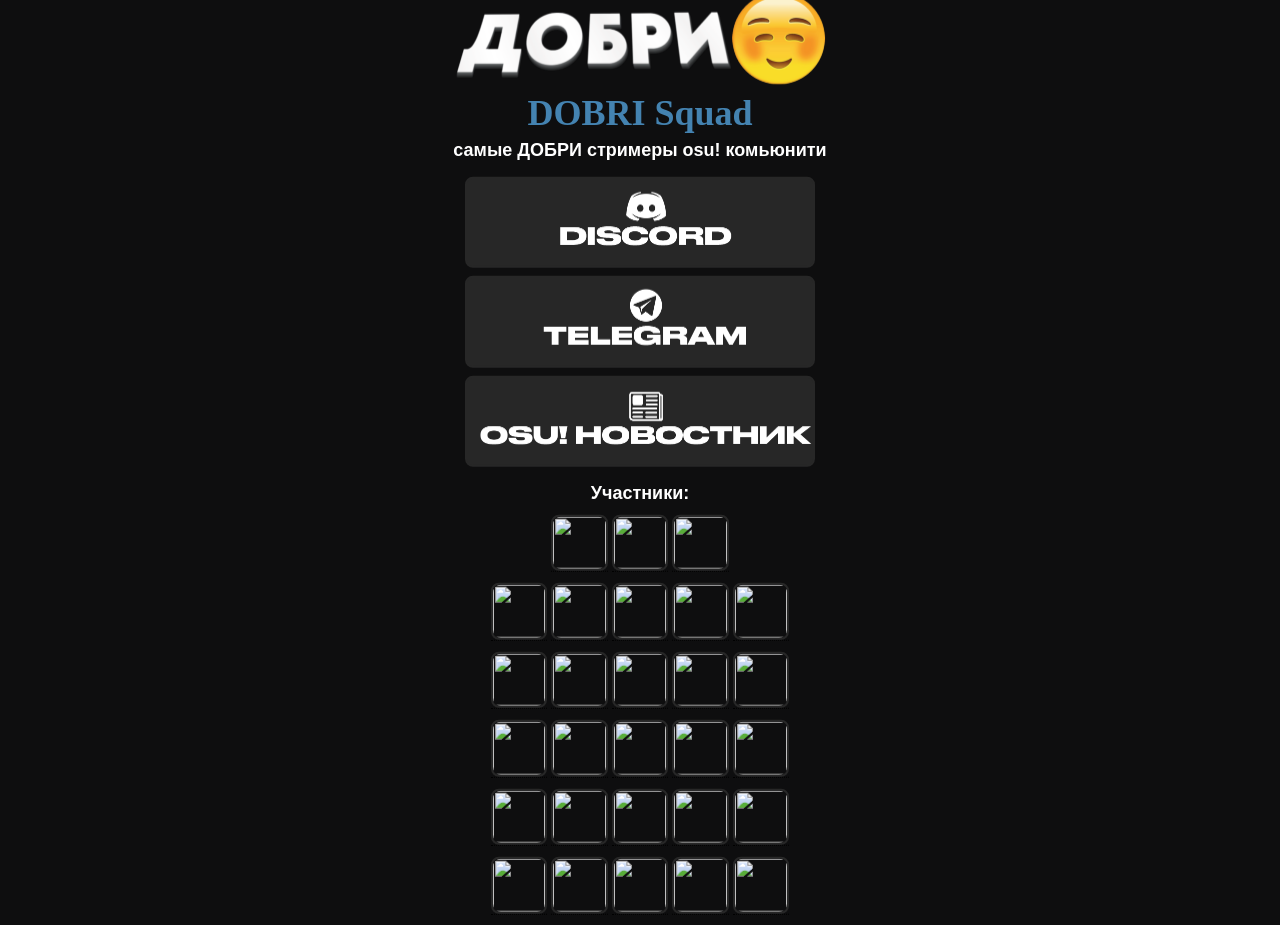
==== index.html @ b4a19f9a "Update index.html" ====
<html>
<head>
    <meta name="viewport" content="width=device-width, initial-scale=1">
    <meta charset="UTF-8">
    <title>DOBRI SQUAD</title>
	<link rel="icon" href="assets/favicon.ico">
    <link rel="stylesheet" href="assets/style.css">
    <link rel="stylesheet" href="assets/colors.css">
	<meta name="description" content="DOBRI SQUAD">
    <meta name="robots" content="follow, index, max-snippet:-1, max-video-preview:-1, max-image-preview:large">
    <meta property="og:locale" content="ru_RU">
    <meta property="og:type" content="article">
    <meta property="og:title" content="DOBRI's links">
    <meta property="og:description" content="DOBRI SQUAD">
    <script src="https://ajax.googleapis.com/ajax/libs/jquery/3.5.1/jquery.min.js"></script>
    <script>
        function discord() {
        prompt("Скопируй и вставь в Discord", "Kartav__#5858");
        }
        function ds() {
        prompt("Добавь в друзьях на консоли", "0920-6826-9513");
        }
    </script>
    <script>
        $(document).ready(function() {    
          $("body").css("opacity", "1");
        });
      </script>
</head>
<body>
    <div id="body">
    <img id="Photo" src="assets/dobri.webp" alt="аватарка">
    <span id="Name">
	DOBRI Squad </span>
	<span id="title">самые ДОБРИ стримеры osu! комьюнити<br> </span>

    <div id="linksbutton">
        <a class="links" href="https://discord.gg/CGz59AAGrU" style="border-radius: 8px;"><img src="assets\logos\wordmarks\ds.png" height="67.5"><br></a>
		    <a class="links" href="https://t.me/+55sAWAXVXPQ2ZDY6" style="border-radius: 8px;"><img src="assets\logos\wordmarks\tg.png" height="67.5"><br></a>
        <a class="links" href="https://t.me/osunewsru" style="border-radius: 8px;"><img src="assets\logos\wordmarks\osunw.png" height="67.5"><br></a>
        <!--<div class="menu">-->
        <!--    <a class="menubutt standart" href="links.html" target="_self" style="border-radius: 8px;">другое</a>-->
        <!--</div>-->
    </div>

    <span id="title">Участники:</span>
    <div class="socials">
      <div class="tooltip">
        <span class="tooltiptext">IvanGO</span>
        <a class="butt" href="https://twitch.tv/ivango" target="_blank" style="border-radius: 8px;"><img src="https://static-cdn.jtvnw.net/jtv_user_pictures/06f0304d-12fe-4497-a673-0c938b89f48e-profile_image-70x70.png" height="28"></a> 
      </div>

      <div class="tooltip">
        <span class="tooltiptext">senyawei</span>
        <a class="butt" href="https://twitch.tv/senyawei" target="_blank" style="border-radius: 8px;"><img src="https://static-cdn.jtvnw.net/jtv_user_pictures/64da5c37-4097-43a3-b589-bdc08774d041-profile_image-70x70.png" height="28"></a>
      </div>
	    
      <div class="tooltip">
        <span class="tooltiptext">GlebAuster</span>
        <a class="butt" href="https://twitch.tv/glebauster" target="_blank" style="border-radius: 8px;"><img src="https://static-cdn.jtvnw.net/jtv_user_pictures/737e3d12-4f8f-48cd-baf7-52f4798580b0-profile_image-70x70.png" height="28"></a>
      </div>
    </div>

    <div class="socials">
      <div class="tooltip">
        <span class="tooltiptext">hober38_</span>
        <a class="butt" href="https://twitch.tv/hober38_" target="_blank" style="border-radius: 8px;"><img src="https://static-cdn.jtvnw.net/jtv_user_pictures/07e7b97a-e885-484f-bfa8-676907fd1c5b-profile_image-70x70.png" height="28"></a>
      </div>
      <div class="tooltip">
        <span class="tooltiptext">desuqe_</span>
        <a class="butt" href="https://twitch.tv/desuqe_" target="_blank" style="border-radius: 8px;"><img src="https://static-cdn.jtvnw.net/jtv_user_pictures/0ee2c9ed-89de-43f8-98ed-77e2ff41a378-profile_image-70x70.png" height="28"></a>
      </div>
      <div class="tooltip">
        <span class="tooltiptext">skyfai</span>
        <a class="butt" href="https://twitch.tv/skyfai_" target="_blank" style="border-radius: 8px;"><img src="https://static-cdn.jtvnw.net/jtv_user_pictures/4e448f72-ab38-4c6e-abfe-07df6b89350d-profile_image-70x70.png" height="28"></a>
      </div>
      <div class="tooltip">
        <span class="tooltiptext">honashhk</span>
        <a class="butt" href="https://twitch.tv/honashhk" target="_blank" style="border-radius: 8px;"><img src="https://static-cdn.jtvnw.net/jtv_user_pictures/788dc6e8-92b9-47f0-98c6-8f7d55a7c51b-profile_image-70x70.png" height="28"></a>
      </div>
      <div class="tooltip">
        <span class="tooltiptext">razorchik__</span>
        <a class="butt" href="https://twitch.tv/razorchik__" target="_blank" style="border-radius: 8px;"><img src="https://static-cdn.jtvnw.net/jtv_user_pictures/6d105840-9cbb-420f-937f-b9d1cd980a00-profile_image-70x70.png" height="28"></a>
      </div>
    </div>

    <div class="socials">
      <div class="tooltip">
        <span class="tooltiptext">pokemonyaaa</span>
        <a class="butt" href="https://twitch.tv/pokemonyaaa" target="_blank" style="border-radius: 8px;"><img src="https://static-cdn.jtvnw.net/jtv_user_pictures/95f755be-77be-4f96-ace0-50ce223241eb-profile_image-70x70.png" height="28"></a>
      </div>
      <div class="tooltip">
        <span class="tooltiptext">f0rz__</span>
        <a class="butt" href="https://twitch.tv/f0rz__" target="_blank" style="border-radius: 8px;"><img src="https://static-cdn.jtvnw.net/jtv_user_pictures/bb7c469f-4267-47d0-8164-f272794c979f-profile_image-70x70.png" height="28"></a>
      </div>
      <div class="tooltip">
        <span class="tooltiptext">j1mbeaam</span>
        <a class="butt" href="https://twitch.tv/j1mbeaam" target="_blank" style="border-radius: 8px;"><img src="https://static-cdn.jtvnw.net/jtv_user_pictures/a9cb0052-305e-448e-b480-e10f1b07975b-profile_image-70x70.png" height="28"></a>
      </div>
      <div class="tooltip">
        <span class="tooltiptext">mitor0_</span>
        <a class="butt" href="https://twitch.tv/mitor0_" target="_blank" style="border-radius: 8px;"><img src="https://static-cdn.jtvnw.net/jtv_user_pictures/89ffc1f6-c220-4a1d-b0ec-8befe0f5648f-profile_image-70x70.png" height="28"></a>
      </div>
      <div class="tooltip">
        <span class="tooltiptext">25mosey</span>
        <a class="butt" href="https://twitch.tv/25mosey" target="_blank" style="border-radius: 8px;"><img src="https://static-cdn.jtvnw.net/jtv_user_pictures/cb2d64fc-5642-46fb-9dd2-f1b3143234d9-profile_image-70x70.png" height="28"></a>
      </div>
    </div>

    <div class="socials">
      <div class="tooltip">
        <span class="tooltiptext">kkanoyaa</span>
        <a class="butt" href="https://twitch.tv/kkanoyaa" target="_blank" style="border-radius: 8px;"><img src="https://static-cdn.jtvnw.net/jtv_user_pictures/2fc749eb-25c3-422d-95e6-e14cb148adf7-profile_image-70x70.png" height="28"></a>
      </div>
      <div class="tooltip">
        <span class="tooltiptext">lofkes_</span>
        <a class="butt" href="https://twitch.tv/lofkes_" target="_blank" style="border-radius: 8px;"><img src="https://static-cdn.jtvnw.net/jtv_user_pictures/f080aae4-edc9-4581-b848-8c7d2285ac13-profile_image-70x70.png" height="28"></a>
      </div>
      <div class="tooltip">
        <span class="tooltiptext">kury76</span>
        <a class="butt" href="https://twitch.tv/kury76" target="_blank" style="border-radius: 8px;"><img src="https://static-cdn.jtvnw.net/jtv_user_pictures/561ebffe-f6d3-43d3-a40a-ab2979145233-profile_image-70x70.png" height="28"></a>
      </div>
      <div class="tooltip">
        <span class="tooltiptext">quizzzzz_</span>
        <a class="butt" href="https://twitch.tv/quizzzzz_" target="_blank" style="border-radius: 8px;"><img src="https://static-cdn.jtvnw.net/jtv_user_pictures/14b33dcc-d586-48c7-b7f2-526df12c3e04-profile_image-70x70.png" height="28"></a>
      </div>
      <div class="tooltip">
        <span class="tooltiptext">Matrix_632</span>
        <a class="butt" href="https://twitch.tv/matrix_632" target="_blank" style="border-radius: 8px;"><img src="https://static-cdn.jtvnw.net/jtv_user_pictures/c46df0d8-b206-4dbf-a0cb-288f8bae6bf4-profile_image-70x70.jpeg" height="28"></a>
      </div>
    </div>

    <div class="socials">
      <div class="tooltip">
        <span class="tooltiptext">wavewyyy</span>
        <a class="butt" href="https://twitch.tv/wavewyyy" target="_blank" style="border-radius: 8px;"><img src="https://static-cdn.jtvnw.net/jtv_user_pictures/59fee68b-e4f0-44fc-9553-23c43facbdea-profile_image-70x70.png" height="28"></a>
      </div>
      <div class="tooltip">
        <span class="tooltiptext">steisha_owo</span>
        <a class="butt" href="https://twitch.tv/steisha_owo" target="_blank" style="border-radius: 8px;"><img src="https://static-cdn.jtvnw.net/jtv_user_pictures/c9c45b2e-1d03-4319-a944-b940329c0b9c-profile_image-70x70.png" height="28"></a>
      </div>
      <div class="tooltip">
        <span class="tooltiptext">dahujka_owo</span>
        <a class="butt" href="https://twitch.tv/dahujka_owo" target="_blank" style="border-radius: 8px;"><img src="https://static-cdn.jtvnw.net/jtv_user_pictures/4c4fd9a0-2797-4f19-8597-6994c68147e4-profile_image-70x70.png" height="28"></a>
      </div>
      <div class="tooltip">
        <span class="tooltiptext">auco_osu</span>
        <a class="butt" href="https://twitch.tv/auco_osu" target="_blank" style="border-radius: 8px;"><img src="https://static-cdn.jtvnw.net/jtv_user_pictures/4d1d1f0d-433d-43fe-bf57-a20612f14f52-profile_image-70x70.png" height="28"></a>
      </div>
      <div class="tooltip">
        <span class="tooltiptext">silversnakeuwu</span>
        <a class="butt" href="https://twitch.tv/silversnakeuwu" target="_blank" style="border-radius: 8px;"><img src="https://static-cdn.jtvnw.net/jtv_user_pictures/418e77a1-a6ec-43b5-83f2-b590d4eb605e-profile_image-70x70.jpeg" height="28"></a>
      </div>
    </div>

    <div class="socials">
      <div class="tooltip">
        <span class="tooltiptext">kartav__</span>
        <a class="butt" href="https://kartavkun.github.io/site/" target="_blank" style="border-radius: 8px;"><img src="https://static-cdn.jtvnw.net/jtv_user_pictures/60eb9a01-4b66-45ee-b691-0bcdae7c8ff9-profile_image-70x70.png" height="28"></a>
      </div>
      <div class="tooltip">
        <span class="tooltiptext">Vudek_</span>
        <a class="butt" href="https://twitch.tv/vudek_" target="_blank" style="border-radius: 8px;"><img src="https://static-cdn.jtvnw.net/jtv_user_pictures/88812e48-2740-4b55-b62f-23fdad8a988b-profile_image-70x70.png" height="28"></a>
      </div>
      <div class="tooltip">
        <span class="tooltiptext">rainbowtaves</span>
        <a class="butt" href="https://twitch.tv/rainbowtaves" target="_blank" style="border-radius: 8px;"><img src="https://static-cdn.jtvnw.net/jtv_user_pictures/ac61efb8-e0bc-4c42-a667-cf85d3cb67b8-profile_image-70x70.png" height="28"></a>
      </div>
      <div class="tooltip">
        <span class="tooltiptext">danon_osu</span>
        <a class="butt" href="https://twitch.tv/danon_osu" target="_blank" style="border-radius: 8px;"><img src="https://static-cdn.jtvnw.net/jtv_user_pictures/0fac1f68-ec14-401f-9027-883bb6c46868-profile_image-70x70.png" height="28"></a>
      </div>
      <div class="tooltip">
        <span class="tooltiptext">ksuenoot</span>
        <a class="butt" href="https://twitch.tv/ksuenoot" target="_blank" style="border-radius: 8px;"><img src="https://static-cdn.jtvnw.net/jtv_user_pictures/b77cac82-d38c-4018-ad0e-e1b1414970be-profile_image-70x70.png" height="28"></a>
      </div>
    </div>

    <div class="socials">
    </div>
</div>

</div>
</body></html>
---- assets/style.css ----
/* Style Settings */

@import url('https://fonts.googleapis.com/css?family=Product%20Sans:400,700&display=swap');
:root {
    --font: 'Prodcut Sans', 'Product Sans', sans-serif;
}

body {
    background: #0e0e0f;
    opacity:0;
    transition:.25s;
}

@media only screen and (min-width: 600px) {
#body {
	max-width: 650px;
	margin: auto;
	position: absolute;
    left: 50%;
    top: 50%;
	transform: translate(-50%, -50%);
}
}

.theme-light {
    --color-main: #272727;
    --color-hover: #3A3D5F;
    --color-text: #fff;
 }

#Photo {
    width: 384px;
    height: 104px;
    display: block;
    margin: 8px auto 13px;
    border-radius: 8px;
    margin-bottom: 5px;
}

#Name {
    color: #4483B1;
    font-size: 36px;
    font-weight: 700;
    display: block;
    font-family: 'Product Sans';
    width: 100%;
    text-align: center;
}

#title {
    text-align: center;
    color: #fff;
    font-size: 18px;
    font-weight: 600;
    line-height: 1.25;
    display: block;
    font-family: var(--font);
    max-width: 450px;
    /* width: 100%; */
    margin-top: 5px;
    text-align: center;
    text-decoration: none;
}

#linksbutton {
    max-width: 350px;
    width: auto;
    display: block;
    margin: 15px auto 15px auto;
}

.links {
    display: block;
    background-color: #272727;
    /* background-color: rgba(255, 255, 255, 0.0 ); */
    color: #ffffff;
    font-family: var(--font);
    text-align: center;
    margin-bottom: 8px;
    padding: 10px;
    text-decoration: none;
    font-size: 1rem;
    font-weight: bold;
    transition: all .25s cubic-bezier(.08, .59, .29, .99);
    border: solid #272727 2px;
}

.links:hover {
    background-color: #3A3D5F;
    border: solid #3A3D5F 2px;
}


.socials {
    width: auto;
    text-align: center;
    margin: 10px auto;
  }

.butt {
    display: inline-block;
    background-color: rgba(255, 255, 255, 0.0);
    padding: 0; /* Уберите отступы, если хотите, чтобы изображение занимало всю кнопку */
    text-decoration: none;
    font-size: 13px;
    font-weight: bold;
    transition: all .25s cubic-bezier(.08, .59, .29, .99);
    border: solid #272727 2px;
    width: 52.5px; /* Задайте фиксированные размеры кнопки */
    height: 52.5px; /* Задайте фиксированные размеры кнопки */
}

.butt img {
    width: 100%; /* Занимает всю ширину кнопки */
    height: auto; /* Сохраняет пропорции */
    display: block; /* Убирает отступы */
    border-radius: 8px; /* Скругление углов изображения */
}

.butt:hover {
    background-color: #3A3D5F;
    border: solid #3A3D5F 2px;
}

.footervalue {
    text-align: center;
    font-size: 1.3rem;
    margin-top: 10px;
}

.footervalue a {
    text-decoration:none;
}

#footertext {
    color: #272727;
    font-size: 12px;
    font-weight: 300;
    line-height: 1.25;
    display: block;
    font-family: var(--font);
    width: 100%;
    margin-top: 20px;
    text-align: center;
    text-decoration: none;
}

.tooltip {
	position: relative;
	display: inline-block;
	border-bottom: 1px dotted black;
  }
  
  .tooltip .tooltiptext {
	font-family: var(--font);
	font-weight: 500;
	font-size: 12pt;
	visibility: hidden;
	width: 120px;
	background-color: #555;
	color: #fff;
	text-align: center;
	border-radius: 6px;
	padding: 5px 0;
	position: absolute;
	z-index: 1;
	bottom: 115%;
	left: 50%;
	margin-left: -60px;
	opacity: 0;
	transition: opacity 0.15s;
  }
  
  .tooltip .tooltiptext::after {
	content: "";
	position: absolute;
	top: 100%;
	left: 50%;
	margin-left: -5px;
	border-width: 5px;
	border-style: solid;
	border-color: #555 transparent transparent transparent;
    transition: opacity 0.15s;
  }
  
  .tooltip:hover .tooltiptext {
	visibility: visible;
	opacity: 1;
	transition: opacity 0.15s;
  }


#c {
    color: #494949;
    font-size: 14px;
    font-weight: 600;
    line-height: 1.25;
    display: block;
    font-family: var(--font);
    max-width: 450px;
    /* width: 100%; */
    margin-top: 5px;
    text-align: center;
    text-decoration: none;
}

.menu {
    width: auto;
    text-align: center;
    margin: 7px auto 20px auto;
  }

.menubutt {
    display: inline-block;
    background-color: rgba(255, 255, 255, 0.0 );
    /* margin-bottom: 10px; */
    padding: 6px 15px;
    transition: all .25s cubic-bezier(.08, .59, .29, .99);
    /* border: solid #272727 2px;    */
    color: #ffffff;
    font-family: var(--font);
    text-align: center;
    text-decoration: none;
    font-size: 1rem;
    font-weight: bold;
}

.playlist {
    display: inline-block;
    background-color: rgba(255, 255, 255, 0.0 );
    margin-bottom: 10px;
    padding: 0px;
    text-decoration: none;
    font-size: 13px;
    font-weight: bold;
    transition: all .25s cubic-bezier(.08, .59, .29, .99);
    border: solid #272727 2px;
}

.backbutt {
    display: inline-block;
    width: 20px;
    background-color: rgba(255, 255, 255, 0.0 );
    /* margin-bottom: 10px; */
    padding: 6px 15px;
    transition: all .25s cubic-bezier(.08, .59, .29, .99);
    /* border: solid #272727 2px;    */
    color: #ffffff;
    font-family: var(--font);
    text-align: center;
    text-decoration: none;
    font-size: 1rem;
    font-weight: bold;
}
---- assets/colors.css ----
.standart {
    background-color: #272727;
    border: solid #272727 1px; 
}

.standart:hover {
    background-color: #4483B1;
    /* border: solid #ffb100 2px;  */
}
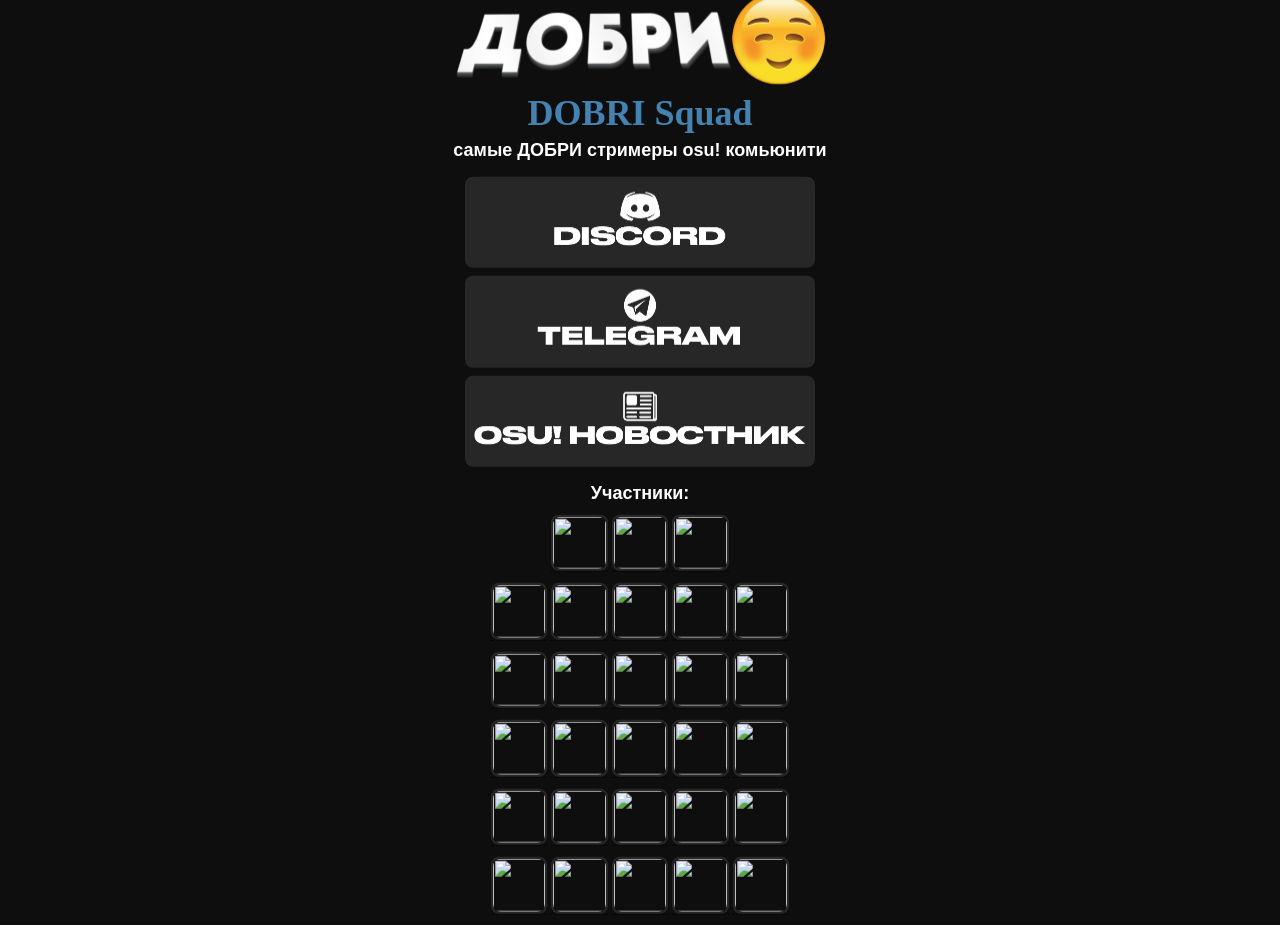
==== commit 557c9efc: "фикс центрирования" ====
--- a/index.html
+++ b/index.html
@@ -35,9 +35,9 @@
 	<span id="title">самые ДОБРИ стримеры osu! комьюнити<br> </span>
 
     <div id="linksbutton">
-        <a class="links" href="https://discord.gg/CGz59AAGrU" style="border-radius: 8px;"><img src="assets\logos\wordmarks\ds.png" height="67.5"><br></a>
-		    <a class="links" href="https://t.me/+55sAWAXVXPQ2ZDY6" style="border-radius: 8px;"><img src="assets\logos\wordmarks\tg.png" height="67.5"><br></a>
-        <a class="links" href="https://t.me/osunewsru" style="border-radius: 8px;"><img src="assets\logos\wordmarks\osunw.png" height="67.5"><br></a>
+        <a class="links" href="https://discord.gg/CGz59AAGrU" style="border-radius: 8px;"><img src="assets\logos\wordmarks\ds.png" height="67.5"></a>
+		    <a class="links" href="https://t.me/+55sAWAXVXPQ2ZDY6" style="border-radius: 8px;"><img src="assets\logos\wordmarks\tg.png" height="67.5"></a>
+        <a class="links" href="https://t.me/osunewsru" style="border-radius: 8px;"><img src="assets\logos\wordmarks\osunw.png" height="67.5"></a>
         <!--<div class="menu">-->
         <!--    <a class="menubutt standart" href="links.html" target="_self" style="border-radius: 8px;">другое</a>-->
         <!--</div>-->
@@ -63,8 +63,8 @@
 
     <div class="socials">
       <div class="tooltip">
-        <span class="tooltiptext">hober38_</span>
-        <a class="butt" href="https://twitch.tv/hober38_" target="_blank" style="border-radius: 8px;"><img src="https://static-cdn.jtvnw.net/jtv_user_pictures/07e7b97a-e885-484f-bfa8-676907fd1c5b-profile_image-70x70.png" height="28"></a>
+        <span class="tooltiptext">GodRoPoNiKa</span>
+        <a class="butt" href="https://twitch.tv/godroponika" target="_blank" style="border-radius: 8px;"><img src="https://static-cdn.jtvnw.net/jtv_user_pictures/c80fbfd5-f44c-4139-b9ba-982bfffbc1e8-profile_image-70x70.png" height="28"></a>
       </div>
       <div class="tooltip">
         <span class="tooltiptext">desuqe_</span>
--- a/assets/style.css
+++ b/assets/style.css
@@ -70,9 +70,10 @@
 }
 
 .links {
-    display: block;
+    display: flex;
+    justify-content: center;
+    align-items: center;
     background-color: #272727;
-    /* background-color: rgba(255, 255, 255, 0.0 ); */
     color: #ffffff;
     font-family: var(--font);
     text-align: center;
@@ -83,6 +84,11 @@
     font-weight: bold;
     transition: all .25s cubic-bezier(.08, .59, .29, .99);
     border: solid #272727 2px;
+}
+
+.links img {
+    display: block;
+    margin: 0 auto;
 }
 
 .links:hover {
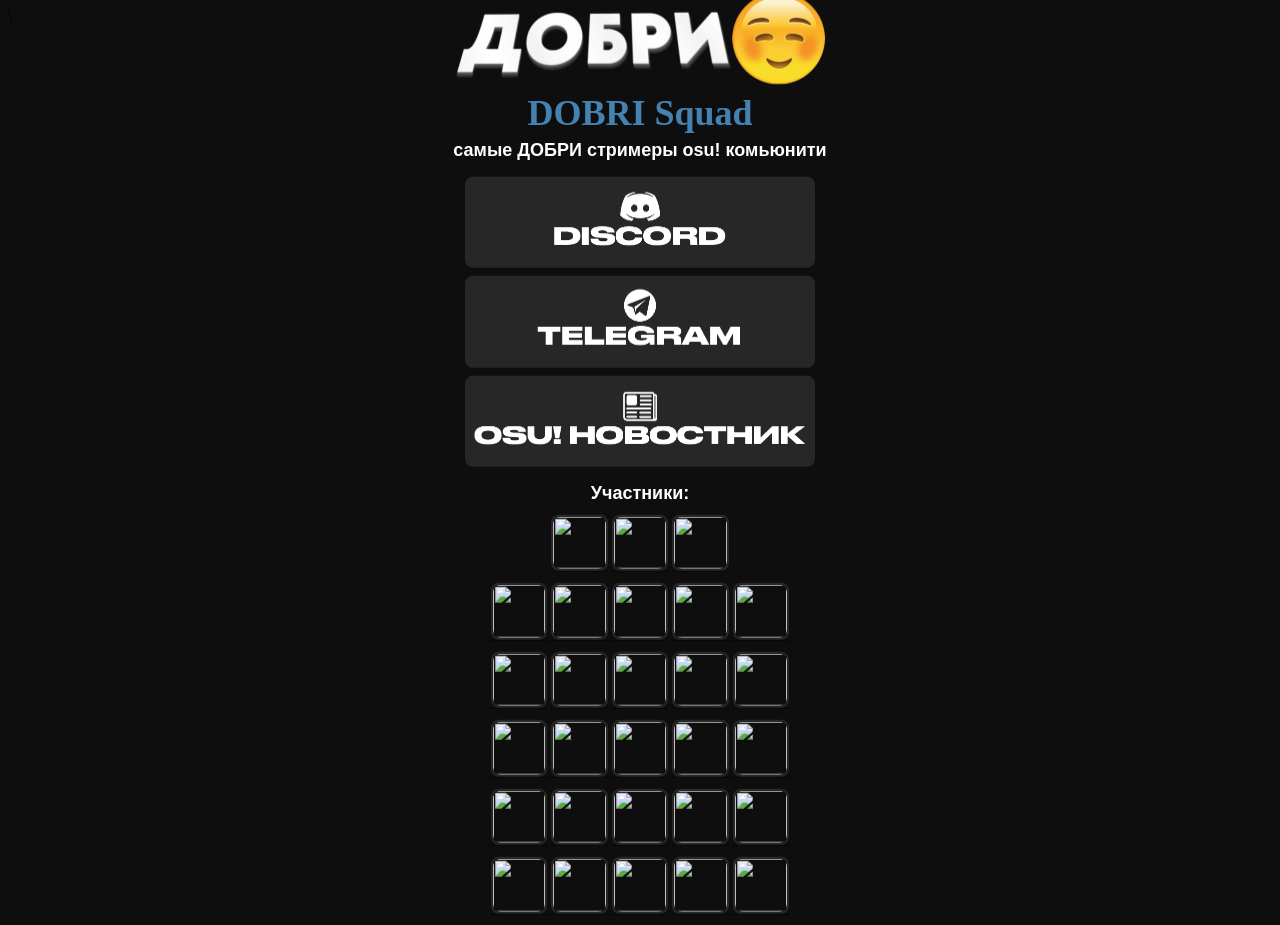
==== commit 6209a693: "а это я не ебу зачем тут осталось" ====
--- a/index.html
+++ b/index.html
@@ -12,15 +12,7 @@
     <meta property="og:type" content="article">
     <meta property="og:title" content="DOBRI's links">
     <meta property="og:description" content="DOBRI SQUAD">
-    <script src="https://ajax.googleapis.com/ajax/libs/jquery/3.5.1/jquery.min.js"></script>
-    <script>
-        function discord() {
-        prompt("Скопируй и вставь в Discord", "Kartav__#5858");
-        }
-        function ds() {
-        prompt("Добавь в друзьях на консоли", "0920-6826-9513");
-        }
-    </script>
+    <script src="https://ajax.googleapis.com/ajax/libs/jquery/3.5.1/jquery.min.js"></script>\
     <script>
         $(document).ready(function() {    
           $("body").css("opacity", "1");
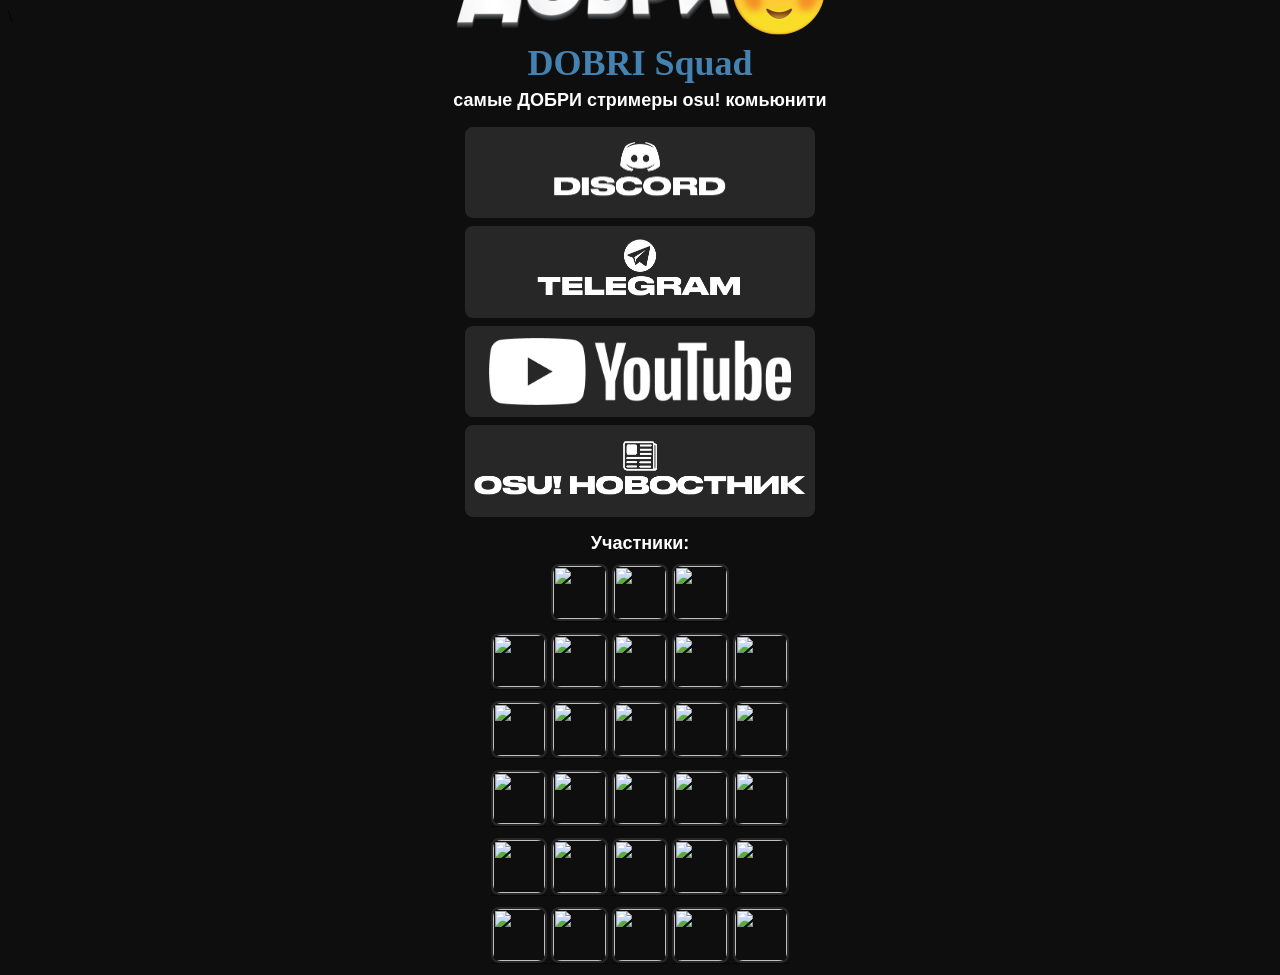
==== commit 2e1d79dd: "add youtube" ====
--- a/index.html
+++ b/index.html
@@ -29,6 +29,7 @@
     <div id="linksbutton">
         <a class="links" href="https://discord.gg/CGz59AAGrU" style="border-radius: 8px;"><img src="assets\logos\wordmarks\ds.png" height="67.5"></a>
 		    <a class="links" href="https://t.me/+55sAWAXVXPQ2ZDY6" style="border-radius: 8px;"><img src="assets\logos\wordmarks\tg.png" height="67.5"></a>
+        <a class="links" href="https://www.youtube.com/@DOBRISQUAD-727" style="border-radius: 8px;"><img src="assets\logos\wordmarks\youtube.png" height="67.5"></a>
         <a class="links" href="https://t.me/osunewsru" style="border-radius: 8px;"><img src="assets\logos\wordmarks\osunw.png" height="67.5"></a>
         <!--<div class="menu">-->
         <!--    <a class="menubutt standart" href="links.html" target="_self" style="border-radius: 8px;">другое</a>-->
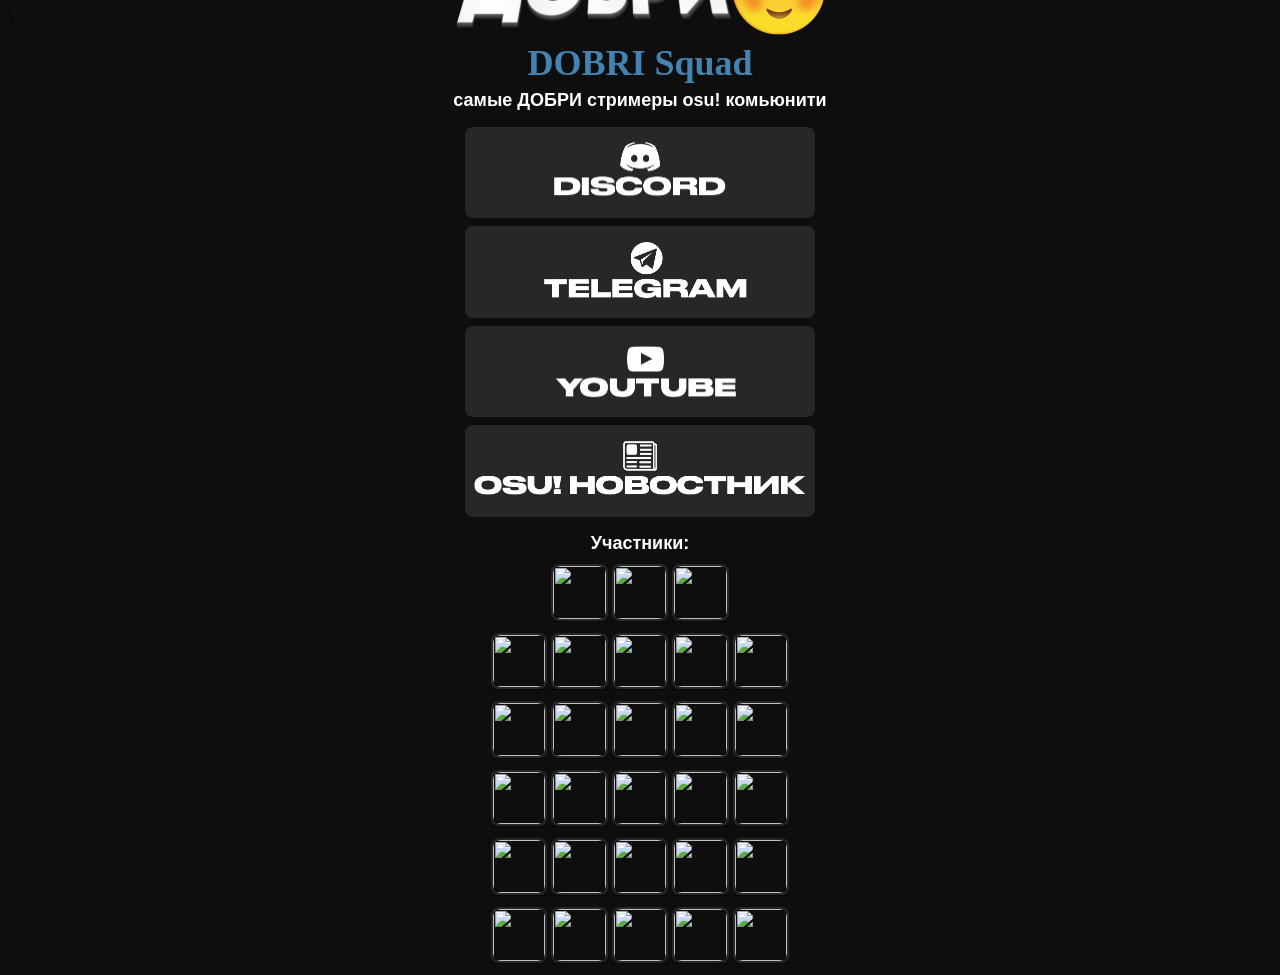
==== commit 02149d9b: "update logos" ====
--- a/index.html
+++ b/index.html
@@ -29,7 +29,7 @@
     <div id="linksbutton">
         <a class="links" href="https://discord.gg/CGz59AAGrU" style="border-radius: 8px;"><img src="assets\logos\wordmarks\ds.png" height="67.5"></a>
 		    <a class="links" href="https://t.me/+55sAWAXVXPQ2ZDY6" style="border-radius: 8px;"><img src="assets\logos\wordmarks\tg.png" height="67.5"></a>
-        <a class="links" href="https://www.youtube.com/@DOBRISQUAD-727" style="border-radius: 8px;"><img src="assets\logos\wordmarks\youtube.png" height="67.5"></a>
+        <a class="links" href="https://www.youtube.com/@dobrisquad" style="border-radius: 8px;"><img src="assets\logos\wordmarks\YT.png" height="67.5"></a>
         <a class="links" href="https://t.me/osunewsru" style="border-radius: 8px;"><img src="assets\logos\wordmarks\osunw.png" height="67.5"></a>
         <!--<div class="menu">-->
         <!--    <a class="menubutt standart" href="links.html" target="_self" style="border-radius: 8px;">другое</a>-->
@@ -80,11 +80,11 @@
     <div class="socials">
       <div class="tooltip">
         <span class="tooltiptext">pokemonyaaa</span>
-        <a class="butt" href="https://twitch.tv/pokemonyaaa" target="_blank" style="border-radius: 8px;"><img src="https://static-cdn.jtvnw.net/jtv_user_pictures/95f755be-77be-4f96-ace0-50ce223241eb-profile_image-70x70.png" height="28"></a>
+        <a class="butt" href="https://twitch.tv/pokemonyaaa" target="_blank" style="border-radius: 8px;"><img src="https://static-cdn.jtvnw.net/jtv_user_pictures/00667a3e-8fba-421d-9e18-16be98b2ffd9-profile_image-70x70.png" height="28"></a>
       </div>
       <div class="tooltip">
         <span class="tooltiptext">f0rz__</span>
-        <a class="butt" href="https://twitch.tv/f0rz__" target="_blank" style="border-radius: 8px;"><img src="https://static-cdn.jtvnw.net/jtv_user_pictures/bb7c469f-4267-47d0-8164-f272794c979f-profile_image-70x70.png" height="28"></a>
+        <a class="butt" href="https://twitch.tv/f0rz__" target="_blank" style="border-radius: 8px;"><img src="https://static-cdn.jtvnw.net/jtv_user_pictures/e850e47e-3c32-48ad-b93e-d7c297359c8b-profile_image-70x70.png" height="28"></a>
       </div>
       <div class="tooltip">
         <span class="tooltiptext">j1mbeaam</span>
@@ -103,7 +103,7 @@
     <div class="socials">
       <div class="tooltip">
         <span class="tooltiptext">kkanoyaa</span>
-        <a class="butt" href="https://twitch.tv/kkanoyaa" target="_blank" style="border-radius: 8px;"><img src="https://static-cdn.jtvnw.net/jtv_user_pictures/2fc749eb-25c3-422d-95e6-e14cb148adf7-profile_image-70x70.png" height="28"></a>
+        <a class="butt" href="https://twitch.tv/kkanoyaa" target="_blank" style="border-radius: 8px;"><img src="https://static-cdn.jtvnw.net/jtv_user_pictures/bb8fde34-75a4-4ffc-aef8-16de70b9a057-profile_image-70x70.png" height="28"></a>
       </div>
       <div class="tooltip">
         <span class="tooltiptext">lofkes_</span>
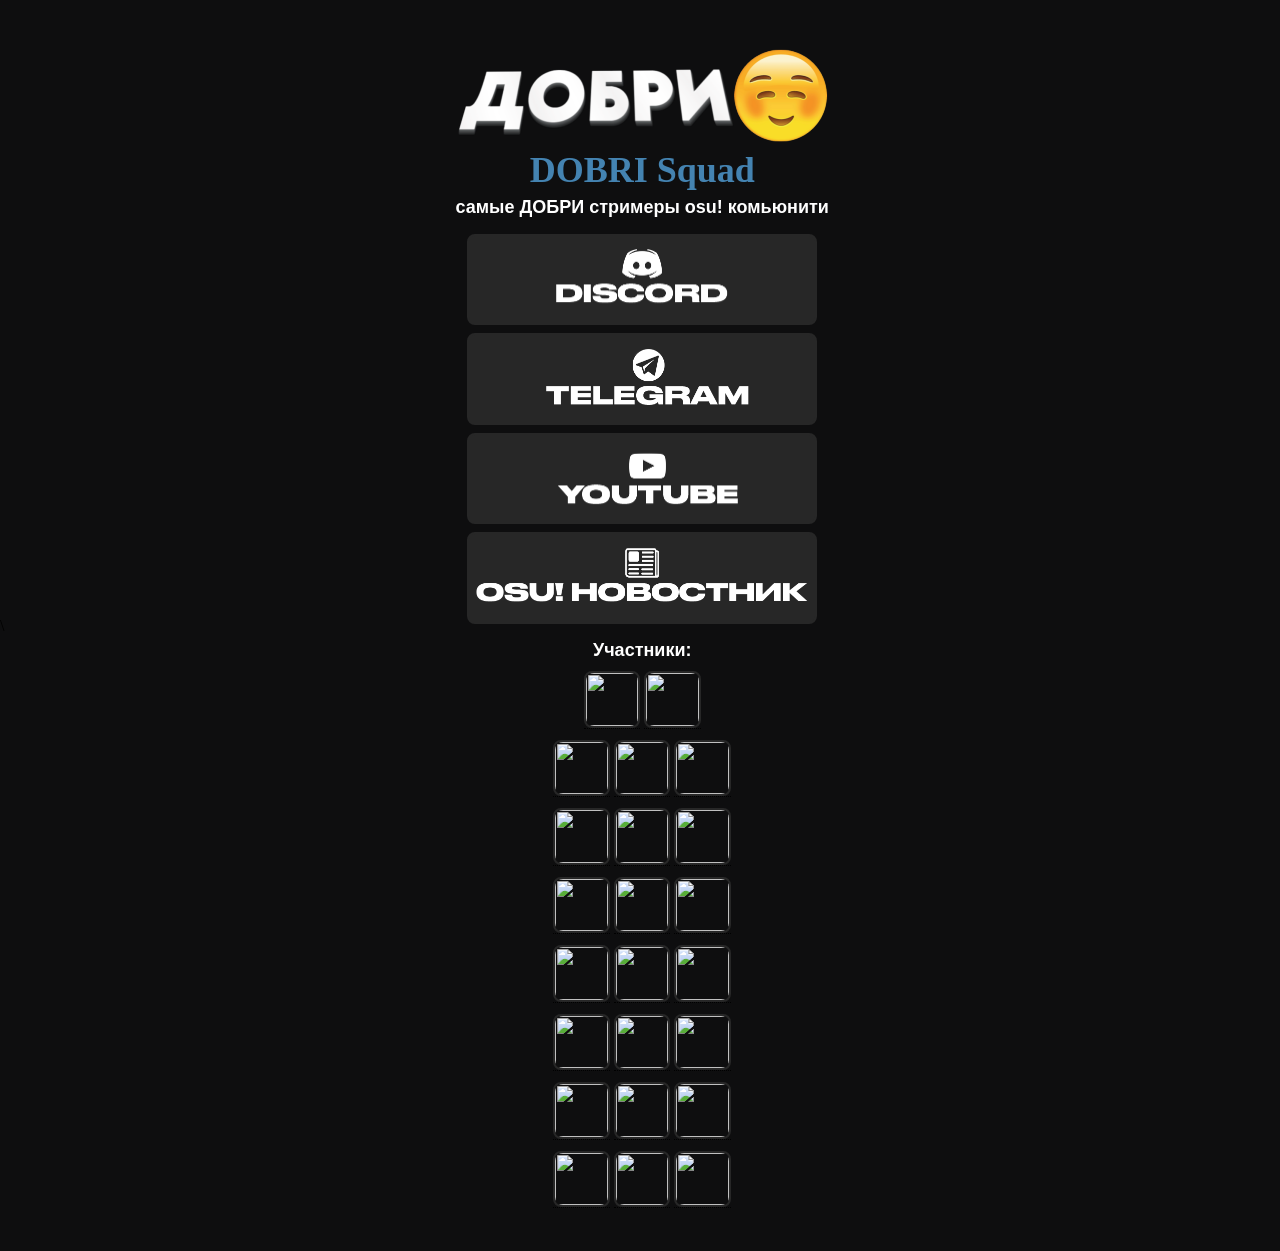
==== commit f9691ef1: "fix: исправлено отображение логотипа и обновлен список участников" ====
--- a/index.html
+++ b/index.html
@@ -44,13 +44,98 @@
       </div>
 
       <div class="tooltip">
-        <span class="tooltiptext">senyawei</span>
-        <a class="butt" href="https://twitch.tv/senyawei" target="_blank" style="border-radius: 8px;"><img src="https://static-cdn.jtvnw.net/jtv_user_pictures/64da5c37-4097-43a3-b589-bdc08774d041-profile_image-70x70.png" height="28"></a>
-      </div>
-	    
-      <div class="tooltip">
         <span class="tooltiptext">GlebAuster</span>
         <a class="butt" href="https://twitch.tv/glebauster" target="_blank" style="border-radius: 8px;"><img src="https://static-cdn.jtvnw.net/jtv_user_pictures/737e3d12-4f8f-48cd-baf7-52f4798580b0-profile_image-70x70.png" height="28"></a>
+      </div>
+    </div>
+
+    <div class="socials">
+      <div class="tooltip">
+        <span class="tooltiptext">silversnakeuwu</span>
+        <a class="butt" href="https://twitch.tv/silversnakeuwu" target="_blank" style="border-radius: 8px;"><img src="https://static-cdn.jtvnw.net/jtv_user_pictures/418e77a1-a6ec-43b5-83f2-b590d4eb605e-profile_image-70x70.jpeg" height="28"></a>
+      </div>
+      <div class="tooltip">
+        <span class="tooltiptext">kury76</span>
+        <a class="butt" href="https://twitch.tv/kury76" target="_blank" style="border-radius: 8px;"><img src="https://static-cdn.jtvnw.net/jtv_user_pictures/561ebffe-f6d3-43d3-a40a-ab2979145233-profile_image-70x70.png" height="28"></a>
+      </div>
+      <div class="tooltip">
+        <span class="tooltiptext">mitor0_</span>
+        <a class="butt" href="https://twitch.tv/mitor0_" target="_blank" style="border-radius: 8px;"><img src="https://static-cdn.jtvnw.net/jtv_user_pictures/89ffc1f6-c220-4a1d-b0ec-8befe0f5648f-profile_image-70x70.png" height="28"></a>
+      </div>
+    </div>
+
+    <div class="socials">
+      <div class="tooltip">
+        <span class="tooltiptext">j1mbeaam</span>
+        <a class="butt" href="https://twitch.tv/j1mbeaam" target="_blank" style="border-radius: 8px;"><img src="https://static-cdn.jtvnw.net/jtv_user_pictures/a9cb0052-305e-448e-b480-e10f1b07975b-profile_image-70x70.png" height="28"></a>
+      </div>
+      <div class="tooltip">
+        <span class="tooltiptext">kartav__</span>
+        <a class="butt" href="https://kartavkun.github.io/site/" target="_blank" style="border-radius: 8px;"><img src="https://static-cdn.jtvnw.net/jtv_user_pictures/60eb9a01-4b66-45ee-b691-0bcdae7c8ff9-profile_image-70x70.png" height="28"></a>
+      </div>
+      <div class="tooltip">
+        <span class="tooltiptext">Matrix_632</span>
+        <a class="butt" href="https://twitch.tv/matrix_632" target="_blank" style="border-radius: 8px;"><img src="https://static-cdn.jtvnw.net/jtv_user_pictures/c46df0d8-b206-4dbf-a0cb-288f8bae6bf4-profile_image-70x70.jpeg" height="28"></a>
+      </div>
+    </div>
+
+    <div class="socials">
+      <div class="tooltip">
+        <span class="tooltiptext">rainbowtaves</span>
+        <a class="butt" href="https://twitch.tv/rainbowtaves" target="_blank" style="border-radius: 8px;"><img src="https://static-cdn.jtvnw.net/jtv_user_pictures/ac61efb8-e0bc-4c42-a667-cf85d3cb67b8-profile_image-70x70.png" height="28"></a>
+      </div>
+      <div class="tooltip">
+        <span class="tooltiptext">honashhk</span>
+        <a class="butt" href="https://twitch.tv/honashhk" target="_blank" style="border-radius: 8px;"><img src="https://static-cdn.jtvnw.net/jtv_user_pictures/788dc6e8-92b9-47f0-98c6-8f7d55a7c51b-profile_image-70x70.png" height="28"></a>
+      </div>
+      <div class="tooltip">
+        <span class="tooltiptext">haroko096</span>
+        <a class="butt" href="https://twitch.tv/haroko096" target="_blank" style="border-radius: 8px;"><img src="https://static-cdn.jtvnw.net/jtv_user_pictures/79c5696f-132f-41f9-840a-d9bb4470bfbc-profile_image-70x70.png" height="28"></a>
+      </div>
+    </div>
+
+    <div class="socials">
+      <div class="tooltip">
+        <span class="tooltiptext">desuqe_</span>
+        <a class="butt" href="https://twitch.tv/desuqe_" target="_blank" style="border-radius: 8px;"><img src="https://static-cdn.jtvnw.net/jtv_user_pictures/0ee2c9ed-89de-43f8-98ed-77e2ff41a378-profile_image-70x70.png" height="28"></a>
+      </div>
+      <div class="tooltip">
+        <span class="tooltiptext">vudek_</span>
+        <a class="butt" href="https://twitch.tv/vudek_" target="_blank" style="border-radius: 8px;"><img src="https://static-cdn.jtvnw.net/jtv_user_pictures/88812e48-2740-4b55-b62f-23fdad8a988b-profile_image-70x70.png" height="28"></a>
+      </div>
+      <div class="tooltip">
+        <span class="tooltiptext">kkanoyaa</span>
+        <a class="butt" href="https://twitch.tv/kkanoyaa" target="_blank" style="border-radius: 8px;"><img src="https://static-cdn.jtvnw.net/jtv_user_pictures/bb8fde34-75a4-4ffc-aef8-16de70b9a057-profile_image-70x70.png" height="28"></a>
+      </div>
+    </div>
+
+    <div class="socials">
+      <div class="tooltip">
+        <span class="tooltiptext">f0rz__</span>
+        <a class="butt" href="https://twitch.tv/f0rz__" target="_blank" style="border-radius: 8px;"><img src="https://static-cdn.jtvnw.net/jtv_user_pictures/e850e47e-3c32-48ad-b93e-d7c297359c8b-profile_image-70x70.png" height="28"></a>
+      </div>
+      <div class="tooltip">
+        <span class="tooltiptext">steisha_owo</span>
+        <a class="butt" href="https://twitch.tv/steisha_owo" target="_blank" style="border-radius: 8px;"><img src="https://static-cdn.jtvnw.net/jtv_user_pictures/c9c45b2e-1d03-4319-a944-b940329c0b9c-profile_image-70x70.png" height="28"></a>
+      </div>
+      <div class="tooltip">
+        <span class="tooltiptext">skyfai</span>
+        <a class="butt" href="https://twitch.tv/skyfai_" target="_blank" style="border-radius: 8px;"><img src="https://static-cdn.jtvnw.net/jtv_user_pictures/4e448f72-ab38-4c6e-abfe-07df6b89350d-profile_image-70x70.png" height="28"></a>
+      </div>
+    </div>
+
+    <div class="socials">
+      <div class="tooltip">
+        <span class="tooltiptext">razorchik__</span>
+        <a class="butt" href="https://twitch.tv/razorchik__" target="_blank" style="border-radius: 8px;"><img src="https://static-cdn.jtvnw.net/jtv_user_pictures/6d105840-9cbb-420f-937f-b9d1cd980a00-profile_image-70x70.png" height="28"></a>
+      </div>
+      <div class="tooltip">
+        <span class="tooltiptext">ksuenoot</span>
+        <a class="butt" href="https://twitch.tv/ksuenoot" target="_blank" style="border-radius: 8px;"><img src="https://static-cdn.jtvnw.net/jtv_user_pictures/b77cac82-d38c-4018-ad0e-e1b1414970be-profile_image-70x70.png" height="28"></a>
+      </div>
+      <div class="tooltip">
+        <span class="tooltiptext">quizzzzz_</span>
+        <a class="butt" href="https://twitch.tv/quizzzzz_" target="_blank" style="border-radius: 8px;"><img src="https://static-cdn.jtvnw.net/jtv_user_pictures/14b33dcc-d586-48c7-b7f2-526df12c3e04-profile_image-70x70.png" height="28"></a>
       </div>
     </div>
 
@@ -60,116 +145,13 @@
         <a class="butt" href="https://twitch.tv/godroponika" target="_blank" style="border-radius: 8px;"><img src="https://static-cdn.jtvnw.net/jtv_user_pictures/c80fbfd5-f44c-4139-b9ba-982bfffbc1e8-profile_image-70x70.png" height="28"></a>
       </div>
       <div class="tooltip">
-        <span class="tooltiptext">desuqe_</span>
-        <a class="butt" href="https://twitch.tv/desuqe_" target="_blank" style="border-radius: 8px;"><img src="https://static-cdn.jtvnw.net/jtv_user_pictures/0ee2c9ed-89de-43f8-98ed-77e2ff41a378-profile_image-70x70.png" height="28"></a>
-      </div>
-      <div class="tooltip">
-        <span class="tooltiptext">skyfai</span>
-        <a class="butt" href="https://twitch.tv/skyfai_" target="_blank" style="border-radius: 8px;"><img src="https://static-cdn.jtvnw.net/jtv_user_pictures/4e448f72-ab38-4c6e-abfe-07df6b89350d-profile_image-70x70.png" height="28"></a>
-      </div>
-      <div class="tooltip">
-        <span class="tooltiptext">honashhk</span>
-        <a class="butt" href="https://twitch.tv/honashhk" target="_blank" style="border-radius: 8px;"><img src="https://static-cdn.jtvnw.net/jtv_user_pictures/788dc6e8-92b9-47f0-98c6-8f7d55a7c51b-profile_image-70x70.png" height="28"></a>
-      </div>
-      <div class="tooltip">
-        <span class="tooltiptext">razorchik__</span>
-        <a class="butt" href="https://twitch.tv/razorchik__" target="_blank" style="border-radius: 8px;"><img src="https://static-cdn.jtvnw.net/jtv_user_pictures/6d105840-9cbb-420f-937f-b9d1cd980a00-profile_image-70x70.png" height="28"></a>
-      </div>
-    </div>
-
-    <div class="socials">
-      <div class="tooltip">
-        <span class="tooltiptext">pokemonyaaa</span>
-        <a class="butt" href="https://twitch.tv/pokemonyaaa" target="_blank" style="border-radius: 8px;"><img src="https://static-cdn.jtvnw.net/jtv_user_pictures/00667a3e-8fba-421d-9e18-16be98b2ffd9-profile_image-70x70.png" height="28"></a>
-      </div>
-      <div class="tooltip">
-        <span class="tooltiptext">f0rz__</span>
-        <a class="butt" href="https://twitch.tv/f0rz__" target="_blank" style="border-radius: 8px;"><img src="https://static-cdn.jtvnw.net/jtv_user_pictures/e850e47e-3c32-48ad-b93e-d7c297359c8b-profile_image-70x70.png" height="28"></a>
-      </div>
-      <div class="tooltip">
-        <span class="tooltiptext">j1mbeaam</span>
-        <a class="butt" href="https://twitch.tv/j1mbeaam" target="_blank" style="border-radius: 8px;"><img src="https://static-cdn.jtvnw.net/jtv_user_pictures/a9cb0052-305e-448e-b480-e10f1b07975b-profile_image-70x70.png" height="28"></a>
-      </div>
-      <div class="tooltip">
-        <span class="tooltiptext">mitor0_</span>
-        <a class="butt" href="https://twitch.tv/mitor0_" target="_blank" style="border-radius: 8px;"><img src="https://static-cdn.jtvnw.net/jtv_user_pictures/89ffc1f6-c220-4a1d-b0ec-8befe0f5648f-profile_image-70x70.png" height="28"></a>
-      </div>
-      <div class="tooltip">
-        <span class="tooltiptext">25mosey</span>
-        <a class="butt" href="https://twitch.tv/25mosey" target="_blank" style="border-radius: 8px;"><img src="https://static-cdn.jtvnw.net/jtv_user_pictures/cb2d64fc-5642-46fb-9dd2-f1b3143234d9-profile_image-70x70.png" height="28"></a>
-      </div>
-    </div>
-
-    <div class="socials">
-      <div class="tooltip">
-        <span class="tooltiptext">kkanoyaa</span>
-        <a class="butt" href="https://twitch.tv/kkanoyaa" target="_blank" style="border-radius: 8px;"><img src="https://static-cdn.jtvnw.net/jtv_user_pictures/bb8fde34-75a4-4ffc-aef8-16de70b9a057-profile_image-70x70.png" height="28"></a>
+        <span class="tooltiptext">auco_osu</span>
+        <a class="butt" href="https://twitch.tv/auco_osu" target="_blank" style="border-radius: 8px;"><img src="https://static-cdn.jtvnw.net/jtv_user_pictures/4d1d1f0d-433d-43fe-bf57-a20612f14f52-profile_image-70x70.png" height="28"></a>
       </div>
       <div class="tooltip">
         <span class="tooltiptext">lofkes_</span>
         <a class="butt" href="https://twitch.tv/lofkes_" target="_blank" style="border-radius: 8px;"><img src="https://static-cdn.jtvnw.net/jtv_user_pictures/f080aae4-edc9-4581-b848-8c7d2285ac13-profile_image-70x70.png" height="28"></a>
       </div>
-      <div class="tooltip">
-        <span class="tooltiptext">kury76</span>
-        <a class="butt" href="https://twitch.tv/kury76" target="_blank" style="border-radius: 8px;"><img src="https://static-cdn.jtvnw.net/jtv_user_pictures/561ebffe-f6d3-43d3-a40a-ab2979145233-profile_image-70x70.png" height="28"></a>
-      </div>
-      <div class="tooltip">
-        <span class="tooltiptext">quizzzzz_</span>
-        <a class="butt" href="https://twitch.tv/quizzzzz_" target="_blank" style="border-radius: 8px;"><img src="https://static-cdn.jtvnw.net/jtv_user_pictures/14b33dcc-d586-48c7-b7f2-526df12c3e04-profile_image-70x70.png" height="28"></a>
-      </div>
-      <div class="tooltip">
-        <span class="tooltiptext">Matrix_632</span>
-        <a class="butt" href="https://twitch.tv/matrix_632" target="_blank" style="border-radius: 8px;"><img src="https://static-cdn.jtvnw.net/jtv_user_pictures/c46df0d8-b206-4dbf-a0cb-288f8bae6bf4-profile_image-70x70.jpeg" height="28"></a>
-      </div>
-    </div>
-
-    <div class="socials">
-      <div class="tooltip">
-        <span class="tooltiptext">wavewyyy</span>
-        <a class="butt" href="https://twitch.tv/wavewyyy" target="_blank" style="border-radius: 8px;"><img src="https://static-cdn.jtvnw.net/jtv_user_pictures/59fee68b-e4f0-44fc-9553-23c43facbdea-profile_image-70x70.png" height="28"></a>
-      </div>
-      <div class="tooltip">
-        <span class="tooltiptext">steisha_owo</span>
-        <a class="butt" href="https://twitch.tv/steisha_owo" target="_blank" style="border-radius: 8px;"><img src="https://static-cdn.jtvnw.net/jtv_user_pictures/c9c45b2e-1d03-4319-a944-b940329c0b9c-profile_image-70x70.png" height="28"></a>
-      </div>
-      <div class="tooltip">
-        <span class="tooltiptext">dahujka_owo</span>
-        <a class="butt" href="https://twitch.tv/dahujka_owo" target="_blank" style="border-radius: 8px;"><img src="https://static-cdn.jtvnw.net/jtv_user_pictures/4c4fd9a0-2797-4f19-8597-6994c68147e4-profile_image-70x70.png" height="28"></a>
-      </div>
-      <div class="tooltip">
-        <span class="tooltiptext">auco_osu</span>
-        <a class="butt" href="https://twitch.tv/auco_osu" target="_blank" style="border-radius: 8px;"><img src="https://static-cdn.jtvnw.net/jtv_user_pictures/4d1d1f0d-433d-43fe-bf57-a20612f14f52-profile_image-70x70.png" height="28"></a>
-      </div>
-      <div class="tooltip">
-        <span class="tooltiptext">silversnakeuwu</span>
-        <a class="butt" href="https://twitch.tv/silversnakeuwu" target="_blank" style="border-radius: 8px;"><img src="https://static-cdn.jtvnw.net/jtv_user_pictures/418e77a1-a6ec-43b5-83f2-b590d4eb605e-profile_image-70x70.jpeg" height="28"></a>
-      </div>
-    </div>
-
-    <div class="socials">
-      <div class="tooltip">
-        <span class="tooltiptext">kartav__</span>
-        <a class="butt" href="https://kartavkun.github.io/site/" target="_blank" style="border-radius: 8px;"><img src="https://static-cdn.jtvnw.net/jtv_user_pictures/60eb9a01-4b66-45ee-b691-0bcdae7c8ff9-profile_image-70x70.png" height="28"></a>
-      </div>
-      <div class="tooltip">
-        <span class="tooltiptext">Vudek_</span>
-        <a class="butt" href="https://twitch.tv/vudek_" target="_blank" style="border-radius: 8px;"><img src="https://static-cdn.jtvnw.net/jtv_user_pictures/88812e48-2740-4b55-b62f-23fdad8a988b-profile_image-70x70.png" height="28"></a>
-      </div>
-      <div class="tooltip">
-        <span class="tooltiptext">rainbowtaves</span>
-        <a class="butt" href="https://twitch.tv/rainbowtaves" target="_blank" style="border-radius: 8px;"><img src="https://static-cdn.jtvnw.net/jtv_user_pictures/ac61efb8-e0bc-4c42-a667-cf85d3cb67b8-profile_image-70x70.png" height="28"></a>
-      </div>
-      <div class="tooltip">
-        <span class="tooltiptext">danon_osu</span>
-        <a class="butt" href="https://twitch.tv/danon_osu" target="_blank" style="border-radius: 8px;"><img src="https://static-cdn.jtvnw.net/jtv_user_pictures/0fac1f68-ec14-401f-9027-883bb6c46868-profile_image-70x70.png" height="28"></a>
-      </div>
-      <div class="tooltip">
-        <span class="tooltiptext">ksuenoot</span>
-        <a class="butt" href="https://twitch.tv/ksuenoot" target="_blank" style="border-radius: 8px;"><img src="https://static-cdn.jtvnw.net/jtv_user_pictures/b77cac82-d38c-4018-ad0e-e1b1414970be-profile_image-70x70.png" height="28"></a>
-      </div>
-    </div>
-
-    <div class="socials">
     </div>
 </div>
 
--- a/assets/style.css
+++ b/assets/style.css
@@ -9,16 +9,19 @@
     background: #0e0e0f;
     opacity:0;
     transition:.25s;
+    min-height: 100vh;
+    display: flex;
+    align-items: center;
+    justify-content: center;
+    margin: 0;
+    padding: 0;
 }
 
 @media only screen and (min-width: 600px) {
 #body {
-	max-width: 650px;
-	margin: auto;
-	position: absolute;
-    left: 50%;
-    top: 50%;
-	transform: translate(-50%, -50%);
+    max-width: 650px;
+    margin: auto;
+    padding: 2rem 1rem;
 }
 }
 
